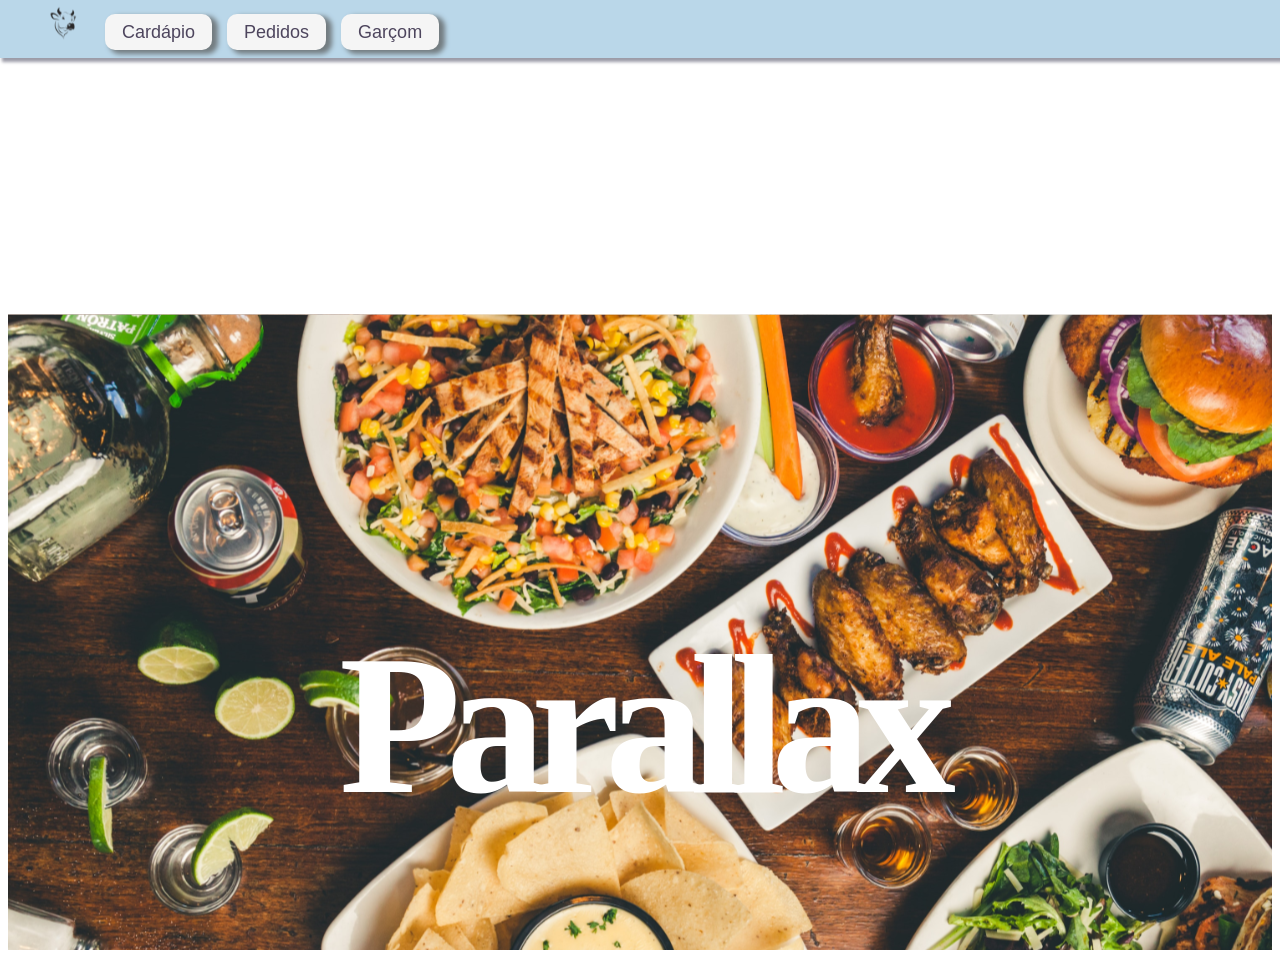
==== homepage/index.html @ 6c819389 "Add files via upload" ====
<!DOCTYPE html>
<html lang="en">
<head>
    <meta charset="UTF-8">
    <meta http-equiv="X-UA-Compatible" content="IE=edge">
    <meta name="viewport" content="width=device-width, initial-scale=1.0">
    <link rel="stylesheet" href="style.css">
    <title>homepage</title>
</head>
<body>
    <div class="navbar">
        <nav>
            <ul>
                <div class="cow">
                <img src="./boisvg.svg" alt="" width="50" height="50">
    </div>
                <li><a href="#cadapio">Cardápio</a></li>
                <li><a href="#pedidos">Pedidos</a></li>
                <li><a href="#garcom">Garçom</a></li>
              </ul>
        </nav>
        </div>  
        
        <div class="MainContainer">

            <div class="ParallaxContainer">
              <h1>
                Parallax
              </h1>
            </div>
          
            <div class="ContentContainer">
              <div class="Content">
                <p>Lorem ipsum dolor sit amet, consectetur adipiscing elit. Nam sapien est, cursus a pretium eget, rutrum ac ipsum. Aliquam convallis nulla velit. Donec et ligula ex. Pellentesque condimentum velit eget mi tempus, sed vehicula urna venenatis. Aliquam urna neque, malesuada at mi viverra, congue rutrum ipsum. Nullam pulvinar, tellus et luctus tincidunt, ipsum ligula vestibulum eros, quis malesuada sem justo ac tortor. Donec velit enim, dictum vitae justo vel, sagittis ultrices arcu. Praesent sit amet tortor in dolor hendrerit facilisis lobortis condimentum orci.
    
                Quisque ultricies volutpat felis sed feugiat. Vivamus auctor nibh in libero porta, ultrices placerat purus placerat. Sed id nisi in urna aliquet egestas ut sit amet lorem. Aliquam erat volutpat. Duis gravida tempus sapien, a venenatis ipsum. Vivamus pharetra mattis lorem in scelerisque. Curabitur maximus, elit non imperdiet placerat, lectus ante cursus tellus, sit amet porttitor tellus metus id dui.
                </p>
                </div>
            </div>
          </div>
       
</body>
</html>
---- homepage/style.css ----
.navbar{
    font-family: 'Poppins', sans-serif ; 
}
 
 
li{
    display: inline;
}
 
li {
    float: left;
}
  
a {
    display: block;
    padding: 80px;
    background-color: #F5F5F5;
}
 
ul {
    background-color: #4d4141;
}
 
ul {
    display: flex;
    margin: -8px;
    overflow: hidden;
    background-color: #BAD7E9;
    box-shadow: 3px 3px 3px 1px rgb(156, 156, 168);
}
  
li {
    float: center;
}
  
li a {
    margin-top: 14px;
    border-radius: 10px;
    margin-left: 15px;
    display: flex;
    color: #4D455D;
    text-align: center;
    padding: 4px 17px;
    text-decoration: none;
    box-shadow: 5px 3px 5px 1px  rgb(115, 124, 128);
}
  
li a:hover {
    background-color: #6F687B;
}
 
 li a:hover {
    color: #FFFFFF;
}
   
li:last-child {
    border-right: none;
} 


body {
    font-family: Open Sans;
    font-size: 18px;
    line-height: 28px;
  }
  h1 {
    letter-spacing: -15px;
    font-family: Open Sans;
    color: white;
    text-align: center;
    font-size: 200px;
    font-weight: 800;
    line-height: 200px;
  }
  .MainContainer {
    perspective: 1px;
    transform-style: preserve-3d;
    height: 100vh;
    overflow-x: hidden;
    overflow-y: scroll;
  }
  .ContentContainer {
    position: relative;
    display: block;
    background-color: white;
    z-index: 1;
  }
  .Content {
    max-width: 750px;
    margin: 0 auto;
    padding: 75px 0;
  }
  p {
    margin: 75px 0;
  }
  .ParallaxContainer {
    display: flex;
    flex: 1 0 auto;
    position: relative;
    z-index: -1;
    height: 200vh;
    justify-content: center;
    align-items: center;
    transform: translateZ(-1px) scale(2);
    background: url(./homepage.svg);
    background-size: 100% 100%;
    background-repeat: no-repeat;
    background-origin: content-box;
  }
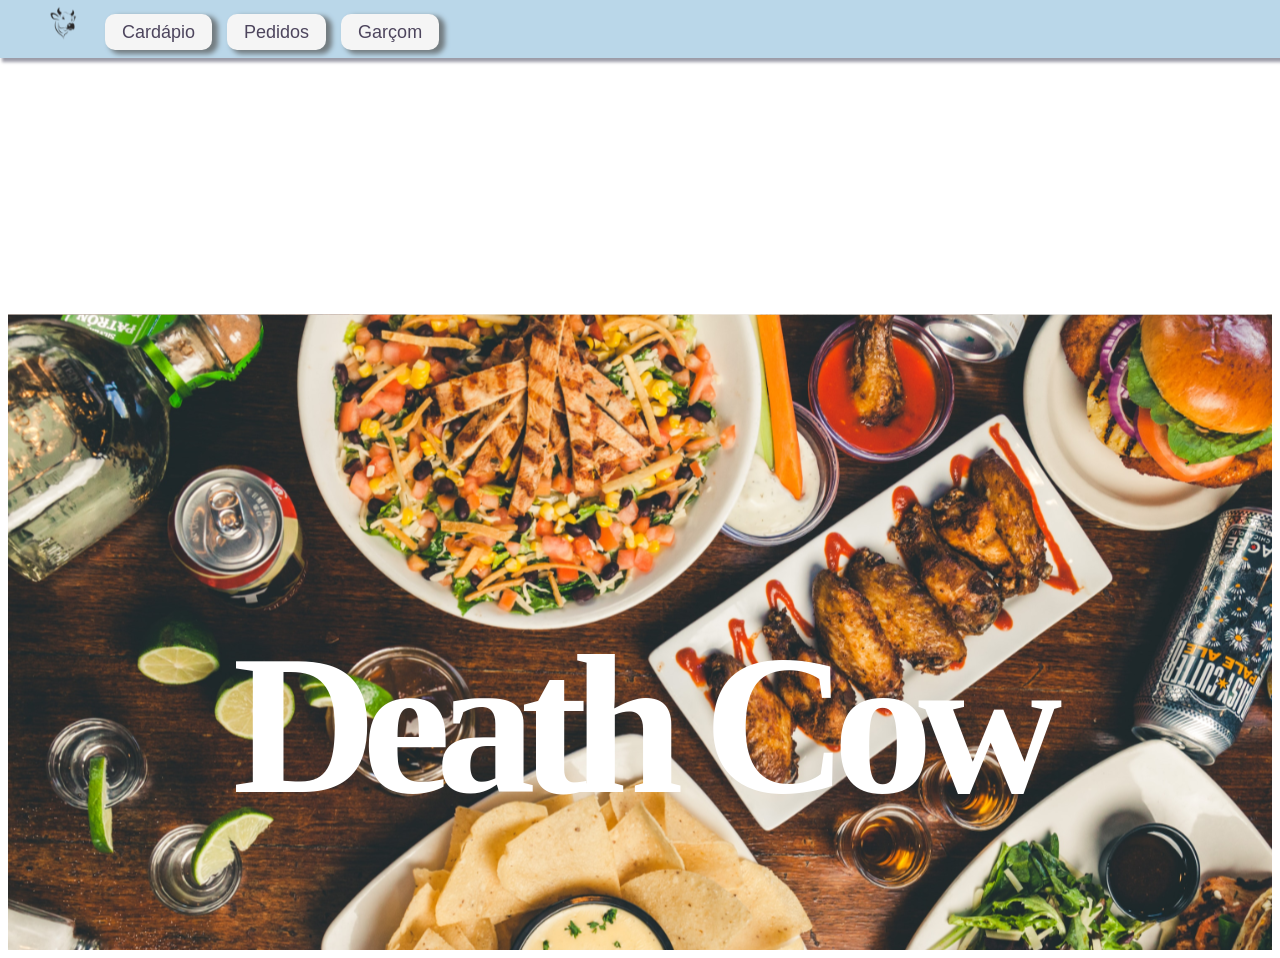
==== commit e11ca0cc: "Update index.html" ====
--- a/homepage/index.html
+++ b/homepage/index.html
@@ -25,7 +25,7 @@
 
             <div class="ParallaxContainer">
               <h1>
-                Parallax
+                Death Cow
               </h1>
             </div>
           
@@ -40,4 +40,4 @@
           </div>
        
 </body>
-</html>+</html>
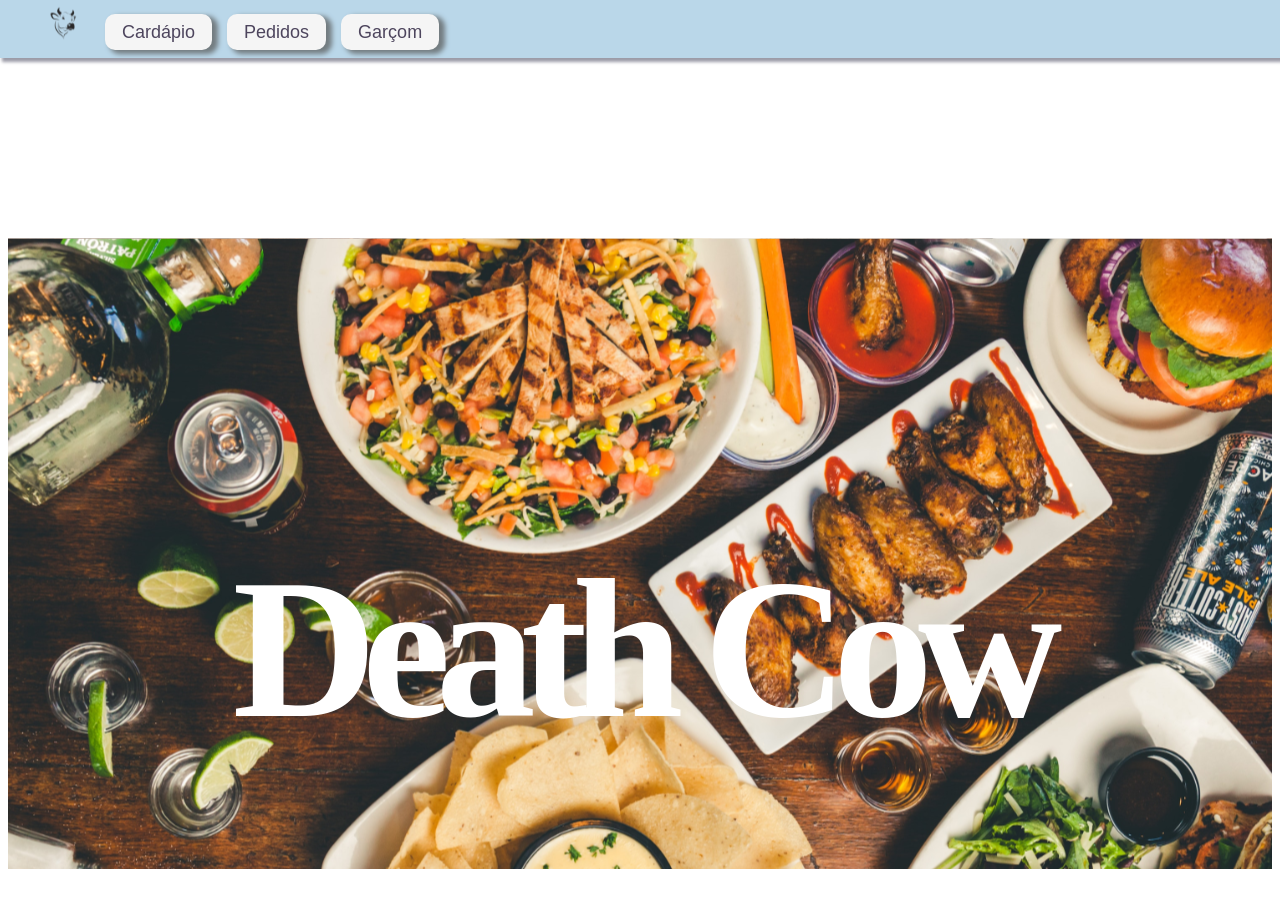
==== commit 8638c3ba: "Update index.html" ====
--- a/homepage/index.html
+++ b/homepage/index.html
@@ -31,9 +31,10 @@
           
             <div class="ContentContainer">
               <div class="Content">
-                <p>Lorem ipsum dolor sit amet, consectetur adipiscing elit. Nam sapien est, cursus a pretium eget, rutrum ac ipsum. Aliquam convallis nulla velit. Donec et ligula ex. Pellentesque condimentum velit eget mi tempus, sed vehicula urna venenatis. Aliquam urna neque, malesuada at mi viverra, congue rutrum ipsum. Nullam pulvinar, tellus et luctus tincidunt, ipsum ligula vestibulum eros, quis malesuada sem justo ac tortor. Donec velit enim, dictum vitae justo vel, sagittis ultrices arcu. Praesent sit amet tortor in dolor hendrerit facilisis lobortis condimentum orci.
-    
-                Quisque ultricies volutpat felis sed feugiat. Vivamus auctor nibh in libero porta, ultrices placerat purus placerat. Sed id nisi in urna aliquet egestas ut sit amet lorem. Aliquam erat volutpat. Duis gravida tempus sapien, a venenatis ipsum. Vivamus pharetra mattis lorem in scelerisque. Curabitur maximus, elit non imperdiet placerat, lectus ante cursus tellus, sit amet porttitor tellus metus id dui.
+                <p>
+                  Desenvolvemos este programa com o objetivo de proporcionar uma experiência mais eficiente e organizada para estabelecimentos gastronômicos. O projeto foi originalmente concebido como trabalho escolar, mas foi posteriormente expandido para possibilitar a sua utilização diária pelos restaurantes.
+
+Com a implementação deste programa, buscamos otimizar os processos operacionais dos restaurantes, como o gerenciamento de pedidos, controle de garçons e administração de mesas. Ademais, o nosso sistema foi projetado de forma a ser intuitivo e de fácil utilização, com uma interface amigável faceis de se navegar.
                 </p>
                 </div>
             </div>
--- a/homepage/style.css
+++ b/homepage/style.css
@@ -58,7 +58,7 @@
     border-right: none;
 } 
 
-
+/* parallax css */
 body {
     font-family: Open Sans;
     font-size: 18px;
@@ -74,9 +74,9 @@
     line-height: 200px;
   }
   .MainContainer {
+    margin-top: 9px;
     perspective: 1px;
-    transform-style: preserve-3d;
-    height: 100vh;
+    height: 90vh;
     overflow-x: hidden;
     overflow-y: scroll;
   }
@@ -95,11 +95,12 @@
     margin: 75px 0;
   }
   .ParallaxContainer {
+    margin-top: 100px;
     display: flex;
     flex: 1 0 auto;
     position: relative;
     z-index: -1;
-    height: 200vh;
+    height: 150vh;
     justify-content: center;
     align-items: center;
     transform: translateZ(-1px) scale(2);
@@ -107,4 +108,4 @@
     background-size: 100% 100%;
     background-repeat: no-repeat;
     background-origin: content-box;
-  }+  }
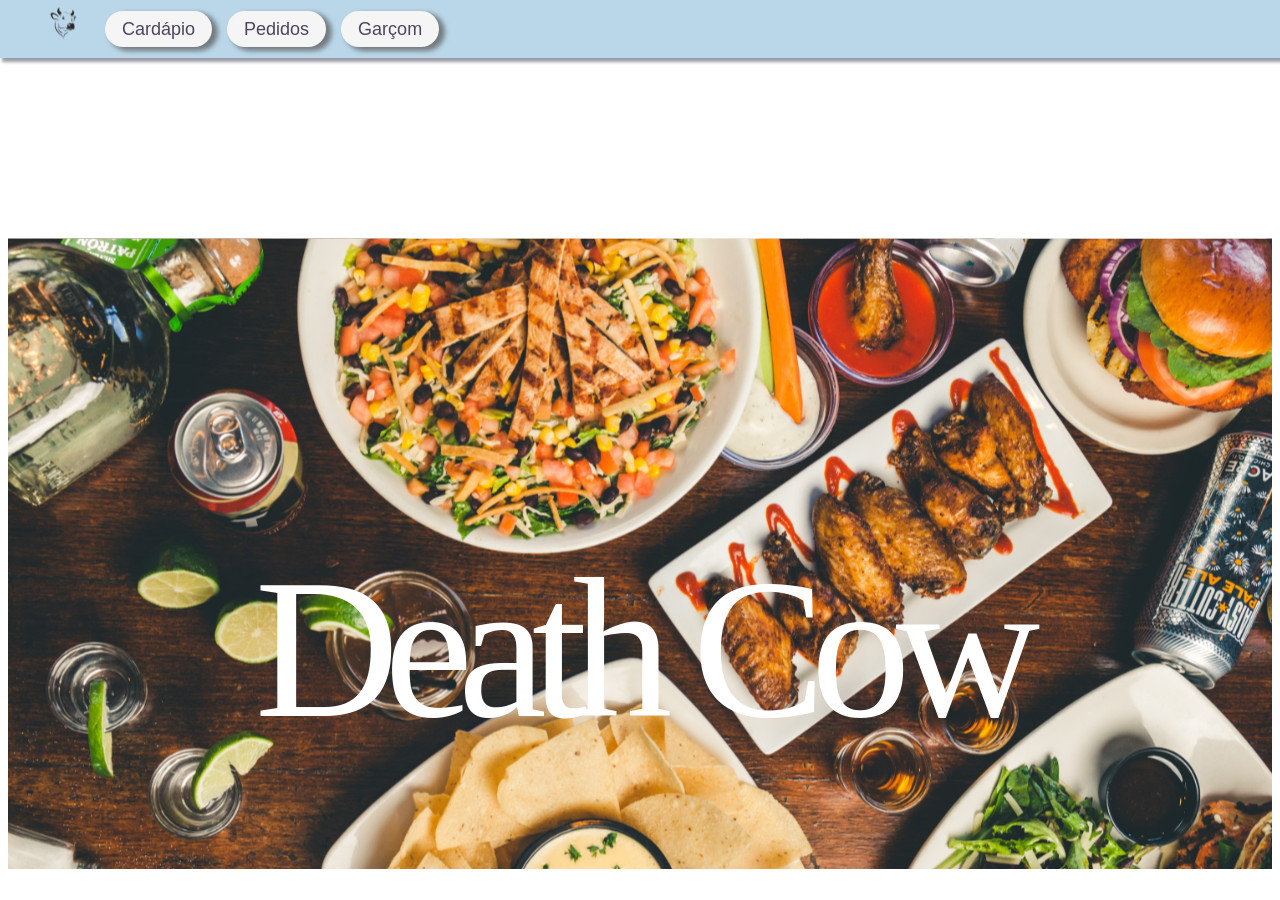
==== commit 853fc634: "Update index.html" ====
--- a/homepage/index.html
+++ b/homepage/index.html
@@ -28,13 +28,12 @@
                 Death Cow
               </h1>
             </div>
-          
             <div class="ContentContainer">
               <div class="Content">
                 <p>
-                  Desenvolvemos este programa com o objetivo de proporcionar uma experiência mais eficiente e organizada para estabelecimentos gastronômicos. O projeto foi originalmente concebido como trabalho escolar, mas foi posteriormente expandido para possibilitar a sua utilização diária pelos restaurantes.
-
-Com a implementação deste programa, buscamos otimizar os processos operacionais dos restaurantes, como o gerenciamento de pedidos, controle de garçons e administração de mesas. Ademais, o nosso sistema foi projetado de forma a ser intuitivo e de fácil utilização, com uma interface amigável faceis de se navegar.
+                  Desenvolvemos este programa com o objetivo de proporcionar uma experiência mais eficiente e organizada para estabelecimentos gastronômicos.
+                  O projeto foi originalmente concebido como trabalho escolar, mas foi posteriormente expandido para possibilitar a sua utilização diária pelos restaurantes.
+                  Com a implementação deste programa, buscamos otimizar os processos operacionais dos restaurantes, como o gerenciamento de pedidos, controle de garçons e administração de mesas. Ademais, o nosso sistema foi projetado de forma a ser intuitivo e de fácil utilização, com uma interface amigável faceis de se navegar.
                 </p>
                 </div>
             </div>
--- a/homepage/style.css
+++ b/homepage/style.css
@@ -35,8 +35,8 @@
 }
   
 li a {
-    margin-top: 14px;
-    border-radius: 10px;
+    margin-top: 11px;
+    border-radius: 100px;
     margin-left: 15px;
     display: flex;
     color: #4D455D;
@@ -60,18 +60,18 @@
 
 /* parallax css */
 body {
-    font-family: Open Sans;
+    font-family: 'Caveat', cursive;   
     font-size: 18px;
     line-height: 28px;
   }
   h1 {
+    box-shadow: 50px rgb(156, 156, 168);
     letter-spacing: -15px;
-    font-family: Open Sans;
     color: white;
     text-align: center;
     font-size: 200px;
-    font-weight: 800;
-    line-height: 200px;
+    font-weight: 50;
+    line-height: 20px;
   }
   .MainContainer {
     margin-top: 9px;
@@ -93,13 +93,14 @@
   }
   p {
     margin: 75px 0;
+    font-family: 'Poppins', sans-serif;
+    
   }
   .ParallaxContainer {
     margin-top: 100px;
     display: flex;
     flex: 1 0 auto;
     position: relative;
-    z-index: -1;
     height: 150vh;
     justify-content: center;
     align-items: center;
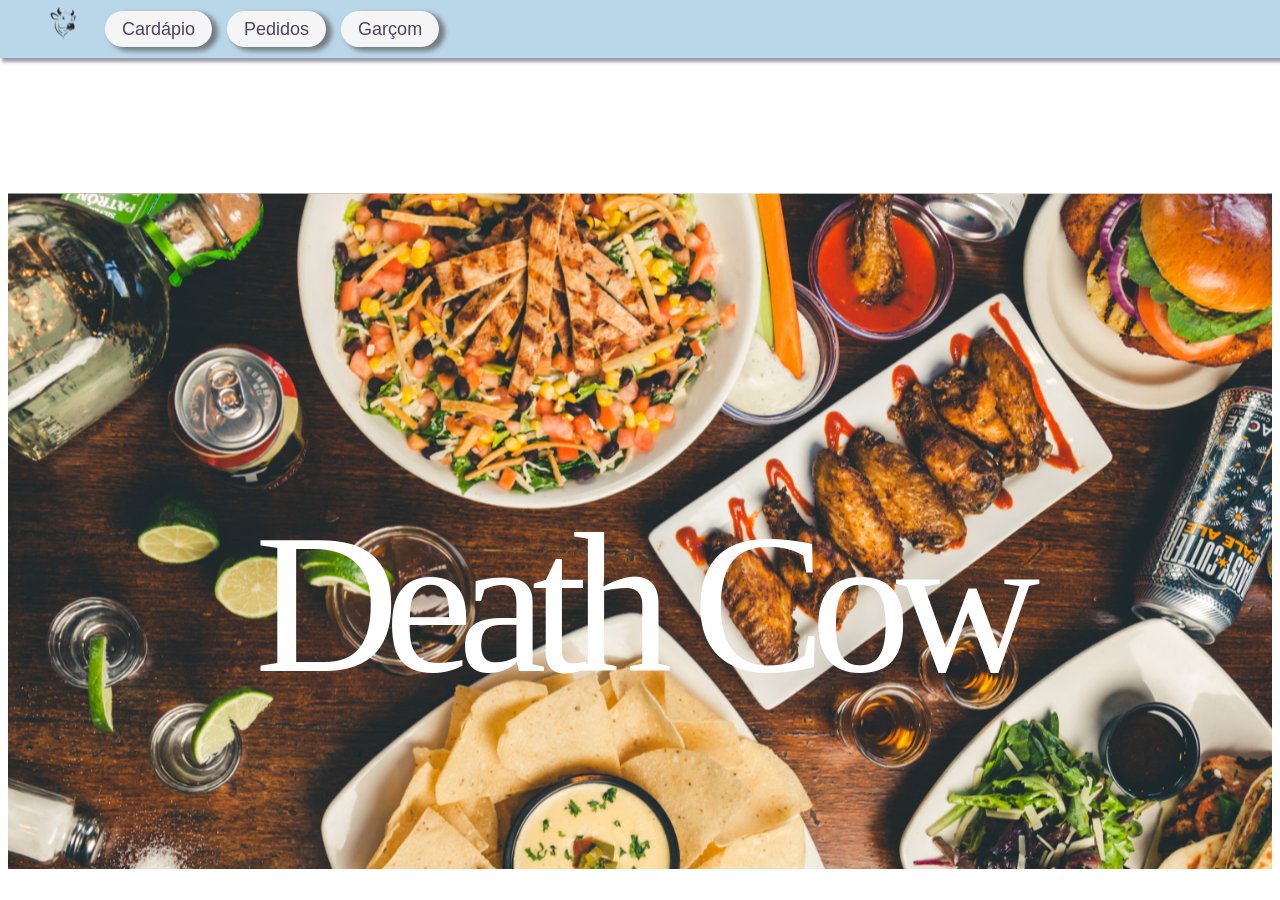
==== commit d1f7665a: "Update index.html" ====
--- a/homepage/index.html
+++ b/homepage/index.html
@@ -33,6 +33,8 @@
                 <p>
                   Desenvolvemos este programa com o objetivo de proporcionar uma experiência mais eficiente e organizada para estabelecimentos gastronômicos.
                   O projeto foi originalmente concebido como trabalho escolar, mas foi posteriormente expandido para possibilitar a sua utilização diária pelos restaurantes.
+                </p>
+                <p>
                   Com a implementação deste programa, buscamos otimizar os processos operacionais dos restaurantes, como o gerenciamento de pedidos, controle de garçons e administração de mesas. Ademais, o nosso sistema foi projetado de forma a ser intuitivo e de fácil utilização, com uma interface amigável faceis de se navegar.
                 </p>
                 </div>
--- a/homepage/style.css
+++ b/homepage/style.css
@@ -65,7 +65,6 @@
     line-height: 28px;
   }
   h1 {
-    box-shadow: 50px rgb(156, 156, 168);
     letter-spacing: -15px;
     color: white;
     text-align: center;
@@ -94,14 +93,13 @@
   p {
     margin: 75px 0;
     font-family: 'Poppins', sans-serif;
-    
   }
   .ParallaxContainer {
     margin-top: 100px;
     display: flex;
     flex: 1 0 auto;
     position: relative;
-    height: 150vh;
+    height: 130vh;
     justify-content: center;
     align-items: center;
     transform: translateZ(-1px) scale(2);
